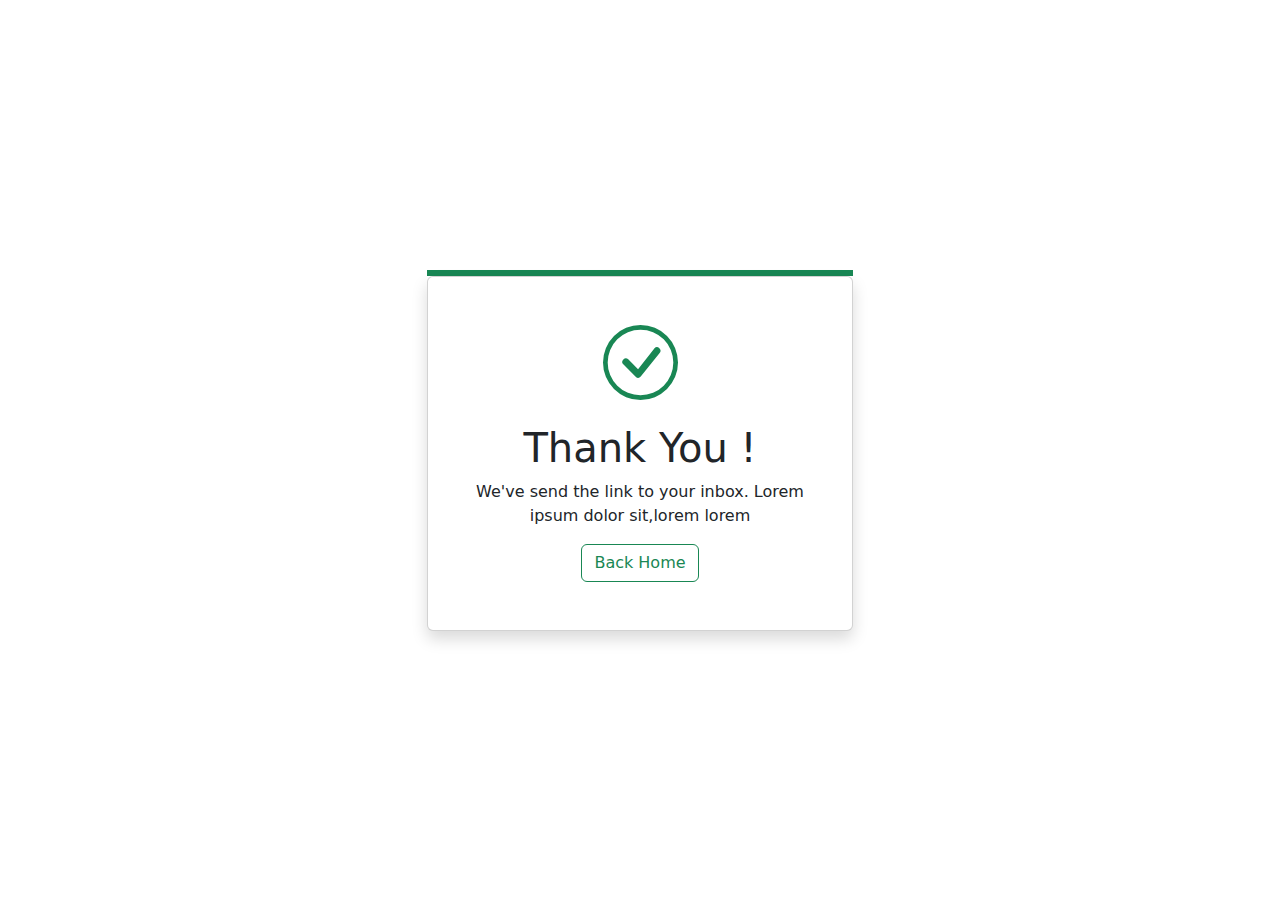
==== thankyou.html @ bd0b345c "thank you page linked to index" ====
<!DOCTYPE html>
<html lang="en">

    <head>
        <meta charset="UTF-8">
        <meta http-equiv="X-UA-Compatible" content="IE=edge">
        <meta name="viewport" content="width=device-width, initial-scale=1.0">
        <title>Bootstrap 5 Thank You Example</title>
        <link href="https://cdn.jsdelivr.net/npm/bootstrap@5.2.0/dist/css/bootstrap.min.css" rel="stylesheet">
    </head>

    <body>
        <div class="vh-100 d-flex justify-content-center align-items-center">
            <div class="col-md-4">
                <div class="border border-3 border-success"></div>
                <div class="card  bg-white shadow p-5">
                    <div class="mb-4 text-center">
                        <svg xmlns="http://www.w3.org/2000/svg" class="text-success" width="75" height="75"
                            fill="currentColor" class="bi bi-check-circle" viewBox="0 0 16 16">
                            <path d="M8 15A7 7 0 1 1 8 1a7 7 0 0 1 0 14zm0 1A8 8 0 1 0 8 0a8 8 0 0 0 0 16z" />
                            <path
                                d="M10.97 4.97a.235.235 0 0 0-.02.022L7.477 9.417 5.384 7.323a.75.75 0 0 0-1.06 1.06L6.97 11.03a.75.75 0 0 0 1.079-.02l3.992-4.99a.75.75 0 0 0-1.071-1.05z" />
                        </svg>
                    </div>
                    <div class="text-center">
                        <h1>Thank You !</h1>
                        <p>We've send the link to your inbox. Lorem ipsum dolor sit,lorem lorem </p>
                        <button href="index.html" class="btn btn-outline-success">Back Home</button>
                    </div>
                </div>
            </div>
        </div>
    </body>

</html>
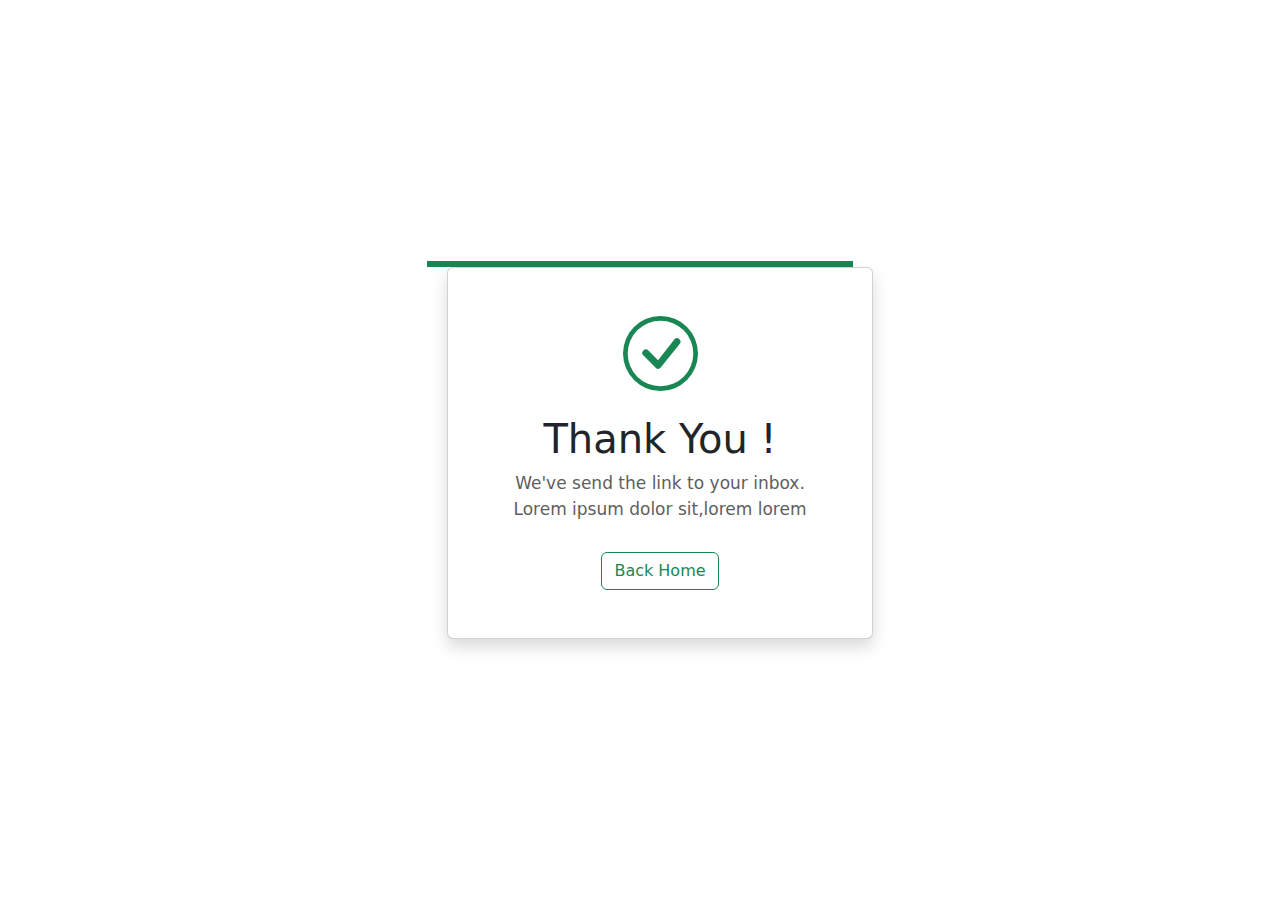
==== commit 30e58faf: "dasa" ====
--- a/thankyou.html
+++ b/thankyou.html
@@ -6,6 +6,7 @@
         <meta http-equiv="X-UA-Compatible" content="IE=edge">
         <meta name="viewport" content="width=device-width, initial-scale=1.0">
         <title>Bootstrap 5 Thank You Example</title>
+        <link rel="stylesheet" href="css/style.css"/>
         <link href="https://cdn.jsdelivr.net/npm/bootstrap@5.2.0/dist/css/bootstrap.min.css" rel="stylesheet">
     </head>
 
@@ -25,7 +26,7 @@
                     <div class="text-center">
                         <h1>Thank You !</h1>
                         <p>We've send the link to your inbox. Lorem ipsum dolor sit,lorem lorem </p>
-                        <button href="index.html" class="btn btn-outline-success">Back Home</button>
+                        <a href="index.html" ><button class="btn btn-outline-success">Back Home</button></a>
                     </div>
                 </div>
             </div>
--- a/css/style.css
+++ b/css/style.css
@@ -0,0 +1,1083 @@
+/* Common style Start */
+@import url('https://fonts.googleapis.com/css2?family=Poppins:wght@200;300;400;500;600;700;800;900&display=swap');
+
+:root {
+    --theme:#1d9bac;
+    --gray: #efefef;
+    --black:#000;
+    --buttonColor:#1d9bac;
+}
+
+html {
+    scroll-behavior: smooth;
+}
+
+button, body {
+    font-family: 'Poppins', sans-serif;
+}
+
+*{
+    margin: 0;
+    padding: 0;
+    box-sizing: border-box;
+}
+
+p {
+    font-size: 14px;
+    line-height: 26px;
+}
+
+.fullContainer {
+    width: 100%;
+}
+
+.container {
+    width: 1140px;
+    margin: auto;
+}
+
+.sectionTitle {
+    width: 300px;
+    border-bottom: 3px solid var(--theme);
+    text-align: center;
+    font-size: 2rem;
+    font-weight: 200;
+    margin: 0 auto 50px;
+    position: relative;
+    padding: 10px 0;
+    text-transform: uppercase;
+}
+
+.sectionTitle::after {
+    display: inline-block;
+    content: "";
+    height: 15px;
+    width: 15px;
+    background-color: var(--theme);
+    position: absolute;
+    left: calc(50% - 10px);
+    top: calc(75% - 7px);
+    transform: rotate(45deg) translate(50%, 50%);
+    border: 3px solid #fff;
+}
+
+section {
+    padding: 60px 0;
+    position: relative;
+}
+
+/* Common style End */
+
+/* home style start */
+header {
+    width: 100%;
+    background-color: rgb(0, 0, 0, 0.6);
+    z-index: 2;
+    position: fixed;
+}
+
+header .container {
+    display: flex;
+    justify-content: space-between;
+}
+
+header .container .logo img {
+    height: 100%;
+}
+
+header nav ul {
+    list-style-type: none;
+}
+
+header nav ul li {
+    display: inline-block;
+}
+
+header nav ul li a {
+    display: inline-block;
+    height: 75px;
+    line-height: 75px;
+    padding: 0 15px;
+    text-decoration: none;
+    text-transform: capitalize;
+    font-size: 16px;
+    color: #fff;
+    transition: 0.3s;
+}
+
+header nav ul li a:hover {
+    background-color: var(--theme);
+}
+
+.banner {
+    min-height: 100vh;
+    width: 100%;
+    background-image: url("../img/gallery/img10.jpg");
+    background-size: cover;
+    background-attachment: relative;
+}
+
+.banner h1 {
+    margin-top: 230px;
+    display: inline-block;
+    font-size: 3.5rem;
+    color: #fff;
+    text-shadow: 0 0 2px var(--black);
+    width: 50%;
+    line-height: 4.2rem;
+    font-weight: 100;
+}
+
+.banner h1 span {
+    background-color: var(--theme);
+    display: inline-block;
+    line-height: 3.5rem;
+    padding: 0 15px;
+    font-weight: 600;
+    border-radius: 5px;
+}
+
+.banner p {
+    color: #fff;
+    width: 50%;
+    text-shadow: 0 0 2px var(--black);
+    margin-top: 10px;
+}
+
+.banner button {
+    background-color: var(--theme);
+    border: 0;
+    outline: none;
+    color: #fff;
+    padding: 10px 15px;
+    margin-top: 20px;
+    font-size: 13px;
+    border-radius: 3px;
+    font-weight: 600;
+}
+/* home style End */
+
+/*programs style start */
+
+.programs{
+    background-color: var(--gray);
+}
+
+.programs .boxContainer {
+    display: grid;
+    grid-template-columns: repeat(4, 1fr);
+    grid-gap: 50px;
+}
+
+.programs .boxContainer .box {
+    background-color: #fff;
+    text-align: center;
+    padding-bottom: 25px;
+    border-radius: 5px;
+    box-shadow: 0 0 3px #c5c5c5;
+    position: relative;
+    margin-bottom: 15px;
+}
+
+.programs .boxContainer .box .cardImage {
+    width: 100%;
+    height: 300px;
+    background-position: center;
+    background-size: cover;
+    position: relative;
+    overflow: hidden;
+    border-radius: 5px 5px 0 0;
+    color: #fff;
+}
+
+.programs .boxContainer .box .cardImage:after {
+    width: 100%;
+    height: 100%;
+    background-position: center;
+    background-size: cover;
+    content: "";
+    position: absolute;
+    left: 0;
+    top: 0;
+    filter: grayscale(100%);
+    transition: 0.4s;
+
+}
+
+.programs .boxContainer .box:nth-child(1) .cardImage,
+.programs .boxContainer .box:nth-child(1) .cardImage:after {
+    background-image: url("../img/gallery/img1.jpg");
+}
+
+.programs .boxContainer .box:nth-child(2) .cardImage,
+.programs .boxContainer .box:nth-child(2) .cardImage:after{
+    background-image: url("../img/gallery/img6.jpg");
+}
+
+.programs .boxContainer .box:nth-child(3) .cardImage,
+.programs .boxContainer .box:nth-child(3) .cardImage:after {
+    background-image: url("../img/gallery/sports/soccer2.jpg");
+}
+
+.programs .boxContainer .box:nth-child(4) .cardImage,
+.programs .boxContainer .box:nth-child(4) .cardImage:after {
+    background-image: url("../img/gallery/Donations/smu5.jpg");
+}
+
+.programs .boxContainer .box:hover .cardImage:after {
+    top:100%
+}
+
+.programs .boxContainer .box .donationCount {
+    font-size: 16px;
+    margin-top: 15px;
+    font-weight: 600;
+    color: #444;
+}
+
+.programs .boxContainer .box .donationCount {
+    font-size: 13px;
+    font-weight: 600;
+    color: #444;
+    margin-top: 10px;
+}
+
+.programs .boxContainer .box .donationCount span {
+    color: var(--theme);
+}
+
+.programs .boxContainer .box button {
+    position: absolute;
+    left: 50%;
+    background-color: var(--theme);
+    color: #fff;
+    transform: translate(-50%);
+    bottom: -15px;
+    border-radius: 60px;
+    padding: 7px 15px;
+    border: 0;
+    outline: none;
+    cursor: pointer;
+}
+/*programs style end*/
+
+/* Donations style start */
+
+.donation {
+    height: 100vh;
+    overflow: hidden;
+    position: relative;
+}
+
+.donation .videoPlayer {
+    position: absolute;
+    top: 50%;
+    left: 50%;
+    width: 100%;
+    transform: translate(-50%, -50%);
+}
+
+.donation .sectionTitle {
+    color:#fff;
+    text-shadow: 0 0 4px #000;
+}
+
+.donation .donationContainer {
+    position: absolute;
+    background-color: #00000096;
+    width: 600px;
+    top: 35vh;
+    color: #fff;
+    text-shadow: 0 0 3px #000;
+    padding: 30px;
+}
+
+.donation .donationContainer h3 {
+    font-size: 35px;
+    font-weight: 300;
+}
+
+
+
+.donation .donationContainer p {
+    font-size: 15px;
+    line-height: 20px;
+    margin: 10px 0 30px;
+}
+
+.donation .donationContainer button {
+    background-color: var(--theme);
+    border: 0;
+    color: #fff;
+    padding: 10px 25px;
+    font-weight: bold;
+    font-size: 14px;
+    outline: none;
+    cursor: pointer;
+}
+
+.donation .donationContainer button:hover{
+    background-color: #2E94E3;
+}
+
+/* Donations style end */
+
+
+/*Get involved style start here*/
+.getinvolved {
+    background-color: var(--gray);
+}
+/*Get involved style end here*/
+
+
+/* Gallery style start here*/
+.gallery {
+    background-color: var(--gray);
+}
+.gallery .controls {
+	display: flex;
+	align-items: center;
+	justify-content: center;
+    justify-content: space-between;
+	flex-wrap: wrap;
+	padding: 20px 0;
+	list-style: none;
+}
+
+.gallery .controls .buttons {
+	height: 40px;
+	width: 140px;
+	background: #fff;
+	color: rgb(61, 60, 60);
+	font-size: 20px;
+	line-height: 40px;
+	cursor: pointer;
+	box-shadow: 0 3px 5px rgba(0, 0, 0, .3);
+	text-align: center;
+}
+
+.gallery .controls .buttons.active {
+	background: var(--theme);
+	color: whitesmoke;
+}
+
+.gallery .controls .buttons:hover {
+	background: var(--theme);
+	color: whitesmoke;
+}
+
+.gallery .image-container {
+	display: flex;
+	align-items: center;
+	justify-content: center;
+	flex-wrap: wrap;
+    justify-content: space-between;
+}
+
+.gallery .image-container .image {
+	height: 250px;
+	width: 350px;
+	overflow: hidden;
+	border: 15px solid #fff;
+	box-shadow: 0 3px 5px rgba(0, 0, 0, .3);
+    margin-bottom: 25px;
+	
+}
+
+.gallery .image-container .image img {
+	height: 100%;
+	width: 100%;
+	object-fit: cover;
+}
+
+.gallery .image-container .image:hover img {
+	transform: scale(1.4);
+
+}
+/* Gallery style end here*/
+
+/* Contact us style start here*/
+.contactus {
+    background-color: var(--gray);
+}
+.contactusSection {
+	width: 100%;
+	display: flex;
+	justify-content: center;
+	align-items: center;
+}
+
+.contactInfo {
+	color: #333;
+	max-width: 500px;
+	line-height: 65px;
+	padding-left: 50px;
+	font-size: 18px;
+}
+
+.contactInfo i {
+	margin-right: 20px;
+	font-size: 25px;
+}
+
+.contact-form{
+	max-width: 700px;
+	margin-right: 50px;
+}
+
+.contactInfo, .contact-form{
+	flex: 1;
+}
+
+.contact-form h2{
+	color: #333;
+	text-align: center;
+	font-size: 35px;
+	text-transform: uppercase;
+	margin-bottom: 30px;
+}
+
+.contact-form .text-box {
+	background: #000;
+	color: whitesmoke;
+	border: none;
+	width: calc(50% - 10px);
+	height: 50px;
+	padding: 12px;
+	font-size: 15px;
+	border-radius: 5px;
+	box-shadow: 0 1px rgba(0, 0, 0, .1);
+	margin-bottom: 20px;
+	opacity: 0.9;
+}
+
+
+
+.contact-form textarea {
+	background: #000;
+	color: whitesmoke;
+    font-family: 'Poppins';
+	border: none;
+	width: 98%;
+	padding: 12px;
+	font-size: 15px;
+	min-height: 200px;
+	max-height: 400px;
+	resize: vertical;
+	border-radius: 5px;
+	box-shadow: 0 1px 1px rgb(0, 0, 0,.1);
+	margin-bottom: 20px;
+	opacity: 0.9;
+}
+
+.contact-form .send-btn {
+	float: right;
+    margin-right: 14px;
+	background: var(--theme);
+	color: whitesmoke;
+	border: none;
+	width: 120px;
+	height: 40px;
+	font-size: 15px;
+	font-weight: 600;
+	text-transform: uppercase;
+	letter-spacing: 2px;
+	border-radius: 5px;
+	cursor: pointer;
+	transition: 0.3s;
+	transition-property: background;
+	margin-bottom: 10px;
+}
+
+.contact-form .send-btn:hover {
+	background: var(--buttonColor);
+}
+/*Contact us style end here*/
+
+/********* POP UP STYLing********/
+.popup {
+    width: 400px;
+    background: #fff;
+    position: absolute;
+    top: 0;
+    left: 50%;
+    transform: translate(-50%, -50%) scale(0.1);
+    text-align: center;
+    padding: 0 30px 30px;
+    color: #333;
+    visibility: hidden;
+    transition: transform 0.4s, top 0.4s;
+}
+
+.open-popup {
+    visibility: visible;
+    top: 50%;
+    transform: translate(-50%, -50%) scale(1);
+}
+
+.popup img {
+    width: 100px;
+    margin-top: -50px;
+    border-radius: 50%;
+    box-shadow: 0 2px 5px rgba(0, 0, 0, .2);
+
+}
+
+.popup button {
+    width: 100%;
+    color:#fff;
+    margin-top: 50px;
+    padding: 10px 0;
+    background: #6fd649;
+    border: 0;
+    outline: none;
+    font-size: 18px;
+    border-radius: 4px;
+    cursor: pointer;
+    box-shadow: 0 5px 5px rgba(0, 0, 0, 0.2);
+}
+/* about us start */
+
+.aboutus {
+    background-color: var(--gray);
+}
+
+#aboutSection .cards {
+    display: flex;
+    flex-wrap: wrap;
+    justify-content: space-between;
+    margin-top: 50px;
+    position: relative;
+    height: 245px;
+}
+
+#aboutSection .cards > div {
+    width: 350px;
+    background-color: var(--gray);
+    padding: 15px;
+    color: #444;
+    text-align: center;
+    border-radius: 7px;
+    height: 225px;
+    border: 1px solid var(--black);
+    transition: 0.4s;
+}
+
+#aboutSection .cards > div:hover {
+    width: 350px;
+    margin-top: -20px;
+    border-color: var(--theme);
+    padding: 55px;
+    height: auto;
+}
+
+#aboutSection .cards > div .title {
+    font-size: 18px;
+    font-weight: 600;
+    text-transform: uppercase;
+}
+
+#aboutSection .cards > div p {
+    font-size: 14px;
+    margin-top: 15px;
+}
+
+#aboutSection .cards > div button {
+    border: 1px solid var(--theme);
+    outline: none;
+    padding: 7px 15px;
+    margin-top: 15px;
+    font-size: 12px;
+    border-radius: 3px;
+    cursor: pointer;
+}
+
+#aboutSection .cards > div:hover button {
+    background-color: var(--theme);
+    color: #fff;
+    transition: 0.7s;
+}
+
+/*****************  MEET OUR TEAM ***************/
+.card{
+	width: 100%;
+	display: flex;
+	justify-content: space-between;
+	align-items: center;
+	flex-direction: column;
+	margin: 0px 20px;
+	padding: 20px 20px;
+	background-color: #efefef;
+	border-radius: 10px;
+	cursor: pointer;
+}
+.card:hover{
+	background-color: #333;
+	text-transform: inherit;
+	color: var(--theme);
+	transition: 0.4s ease;
+}
+.card .icon{
+	font-size: 35px;
+	margin-bottom: 5px;
+    
+}
+
+.card h2{
+	font-size: 28px;
+	color: #c94f4f;
+	margin-bottom: 20px;
+
+}
+
+.card p{
+	font-size: 17px;
+	margin-bottom: 30px;
+	line-height: 1.5;
+	color: #5e5e5e;
+}
+
+.row1{
+	display: flex;
+	flex-wrap: wrap;
+	padding: 2em 1em;
+	text-align: center;
+	justify-content: space-between;
+	
+}
+
+.column{
+	width: 30%;
+	padding: 2em 1em;
+}
+
+.card1{
+	padding: 3em 1em;
+	background: #3f4041;
+	cursor: pointer;
+}
+
+.card1 .img-container{
+	width: 13em;
+	height: 13em;
+	background-color: var(--gray);
+	padding: 0.5em;
+	border-radius: 50%;
+	margin: 0 auto 2em auto;
+}
+
+.card1 img{
+	width: 12em;
+	height: 12em;
+	border-radius: 50%;
+
+}
+
+.card1 h3{
+	font-weight: 500;
+	color:whitesmoke;
+}
+
+.card1 p{
+	font-weight: 300;
+	text-transform: uppercase;
+	margin: 0.5em 0 2em 0;
+	letter-spacing: 2px;
+	color:whitesmoke;
+	
+}
+
+.icons{
+	width: 50%;
+	min-width: 180px;
+	margin: auto;
+	display: flex;
+	justify-content: space-between;
+}
+
+.icons i:hover {
+    color:#000;
+}
+
+.card1 a{
+	text-decoration: none;
+	color: inherit;
+	font-size: 1.4em;
+}
+/** Cards Social media Icons*/
+.card1:hover{
+	background:var(--theme);
+	color: whitesmoke;
+}
+
+.card1:hover .img-container{
+	transform: scale(1.1);
+}
+
+/*****************  about us end****************/
+
+/*****************  Footer style start here*/
+footer {
+    background-color: #181818;
+    color: #7f7f7f;
+    padding: 50px;
+    font-size: 14px;
+}
+
+footer .container {
+    display: grid;
+    grid-template-columns: 1fr 1fr 1fr;
+    grid-gap: 50px;
+}
+
+footer .title {
+    font-size: 20px;
+    font-weight: 600;
+    text-transform: uppercase;
+    border-bottom: 2px solid;
+    margin-bottom: 30px;
+    padding: 0 0 5px 0;
+}
+
+footer p {
+    margin-bottom: 10px;
+}
+
+footer .linksContainer ul {
+    list-style-type: none;
+}
+
+footer .linksContainer ul li a {
+    text-decoration: none;
+    color: #7f7f7f;
+    margin-bottom: 10px;
+    display: inline-block;
+}
+
+footer .newsLetterContainer img {
+    height: 80px;
+    margin-bottom: 11px;
+}
+
+footer .newsLetterContainer input {
+    background-color: transparent;
+    border: 1px solid var(--gray);
+    outline: none;
+    padding: 10px 15px;
+    width: 100%;
+    color:#ccc;
+    border-radius: 10px;
+}
+
+.btn img{
+	line-height: 0px;
+	font-size: 26px;
+	transition: 0.2s linear;
+    border-radius: 5px;
+}
+
+.btn:hover img{
+	transform: scale(1.2);
+}
+/* Footer style end here */
+
+/* Mobile & Tablet devices screen responisiveness start*/
+@media screen and (max-width: 1140px) {
+    
+    .container {
+        width: 100%;
+        padding: 0 15px;
+    }
+
+    .donation .videoPlayer {
+        width: 1280px;
+    }
+
+}
+
+@media screen and (max-width: 1080px){
+    .banner h1 {
+        margin-top: 200px;
+    }
+    #aboutSection .cards {
+        justify-content: space-around;
+        height: auto;
+    }
+
+    #aboutSection .cards > div {
+        margin: 10px 0;
+    }
+}
+
+@media screen and (max-width: 1024px){
+    .banner {
+        background-position-x: 45%;
+    }
+
+    .banner h1 {
+        font-size: 2.5rem;
+    }
+
+    .programs .boxContainer {
+        grid-template-columns: repeat(2, 1fr);
+    }
+
+    .card{
+	width: 100%;
+	display: flex;
+	justify-content: space-between;
+	align-items: center;
+	flex-direction: column;
+	margin: 0px 20px;
+	padding: 20px 20px;
+	background-color: #efefef;
+	border-radius: 10px;
+	cursor: pointer;
+}
+.card:hover{
+	background-color: #333;
+	text-transform: inherit;
+	color: whitesmoke;
+	transition: 0.4s ease;
+}
+.card .icon{
+	font-size: 35px;
+	margin-bottom: 5px;
+}
+
+.card h2{
+	font-size: 28px;
+	color: var(--theme);
+	margin-bottom: 20px;
+
+}
+
+.card p{
+	font-size: 17px;
+	margin-bottom: 30px;
+	line-height: 1.5;
+	color: #5e5e5e;
+}
+
+.row1{
+	display: flex;
+	flex-wrap: wrap;
+	padding: 2em 1em;
+	text-align: center;
+	justify-content: space-between;
+	
+}
+
+.column{
+	width: 30%;
+	padding: 2em 1em;
+}
+
+.card1{
+	padding: 3em 1em;
+	background: #3f4041;
+	cursor: pointer;
+}
+
+.card1 .img-container{
+	width: 13em;
+	height: 13em;
+	background-color:#a993ff;
+	padding: 0.5em;
+	border-radius: 50%;
+	margin: 0 auto 2em auto;
+}
+
+.card1 img{
+	width: 12em;
+	height: 12em;
+	border-radius: 50%;
+
+}
+
+.card1 h3{
+	font-weight: 500;
+	color:whitesmoke;
+}
+
+.card1 p{
+	font-weight: 300;
+	text-transform: uppercase;
+	margin: 0.5em 0 2em 0;
+	letter-spacing: 2px;
+	color:whitesmoke;
+	
+}
+
+.icons{
+	width: 50%;
+	min-width: 180px;
+	margin: auto;
+	display: flex;
+	justify-content: space-between;
+}
+
+.icons i:hover {
+    color:#000;
+}
+
+.card1 a{
+	text-decoration: none;
+	color: inherit;
+	font-size: 1.4em;
+}
+
+.card1:hover{
+	background: linear-gradient(#6045ea, #8567f7);
+	color:#ffffff;
+    transition: 4s ease;
+}
+
+.card1:hover .img-container{
+	transform: scale(1.1);
+    transition: 4s ease;
+}
+
+
+
+}
+
+/*burger menu style start*/
+@media screen and (max-width: 800px){
+    header nav {
+        position: relative;
+        border: 2px solid #fff;
+        height: 30px;
+        width: 30px;
+        margin-top: 20px;
+        border-radius: 5px;
+    }
+
+    /****MEET OUR TEAM***/
+    .row1{
+        flex: 0 0 33.33%;
+        max-width: 33.33%;
+        padding: 0 1em;
+        display: flex;
+        flex-direction: column;
+    }
+    
+    .column{
+        flex: 0 0 33.33%;
+        width: 400px;
+        margin-top: 10px;
+        padding: 0 1em;
+        display: flex;
+        flex-direction: column;
+    }
+
+/* burger menu designing start*/
+    header nav:after{
+        top: 17px;
+    }
+
+    header nav:before{
+        top: 7px;
+    }
+
+    header nav:after, header nav:before {
+        content: "";
+        height: 2px;
+        width: 17px;
+        background-color: #fff;
+        display: block;
+        position: absolute;
+        left: 5px;
+    }
+    /* burger menu designing end*/
+
+    header nav ul {
+        position: absolute;
+        right: -500px;
+        top: 37px;
+        transition: 0.5s;
+    }
+
+    header nav:hover ul {
+        right: 0;
+    }
+
+    header nav ul li {
+        display: block;
+    }
+
+    header nav ul li a {
+        width: 300px;
+        background-color: rgba(0, 0, 0, .6);
+    }
+
+    .banner {
+        background-position-x: 65%;
+    }
+
+    .banner p {
+        font-size: 14px;
+    }
+
+    .banner p, .banner h1 {
+        width: 70%;
+    }
+
+    #aboutSection .cards > div:hover {
+        width: 350px;
+    }
+
+    
+
+    .contactusSection{
+		flex-direction: column;
+	}
+	.contactInfo, .contact-form{
+		margin: 30px 50px;
+	}
+
+	.contact-form h2{
+		font-size: 30px;
+	}
+
+	.contact-form .text-book{
+		width: 100%;
+	}
+
+    #aboutSection .cards >  div:hover {
+        width: 400px;
+        margin-top: 10px;
+        padding: 35px;
+    }
+
+    .programs .boxContainer {
+        grid-template-columns: 1fr;
+    }
+
+    .donation .donationContainer {
+        width: 93%;
+    }
+
+}
+
+@media screen and (max-width: 477px) {
+
+    footer .container {
+        grid-template-columns: 1fr;
+    }
+
+    .donation .donationContainer h3 {
+        font-size: 18px;
+        line-height: 24px;
+    }
+
+    .banner h1 {
+        margin-top: 100px;
+    }
+    
+}
+
+
+/*burger menu style end*/
+
+/* Mobile & Tablet devices screen responisiveness end */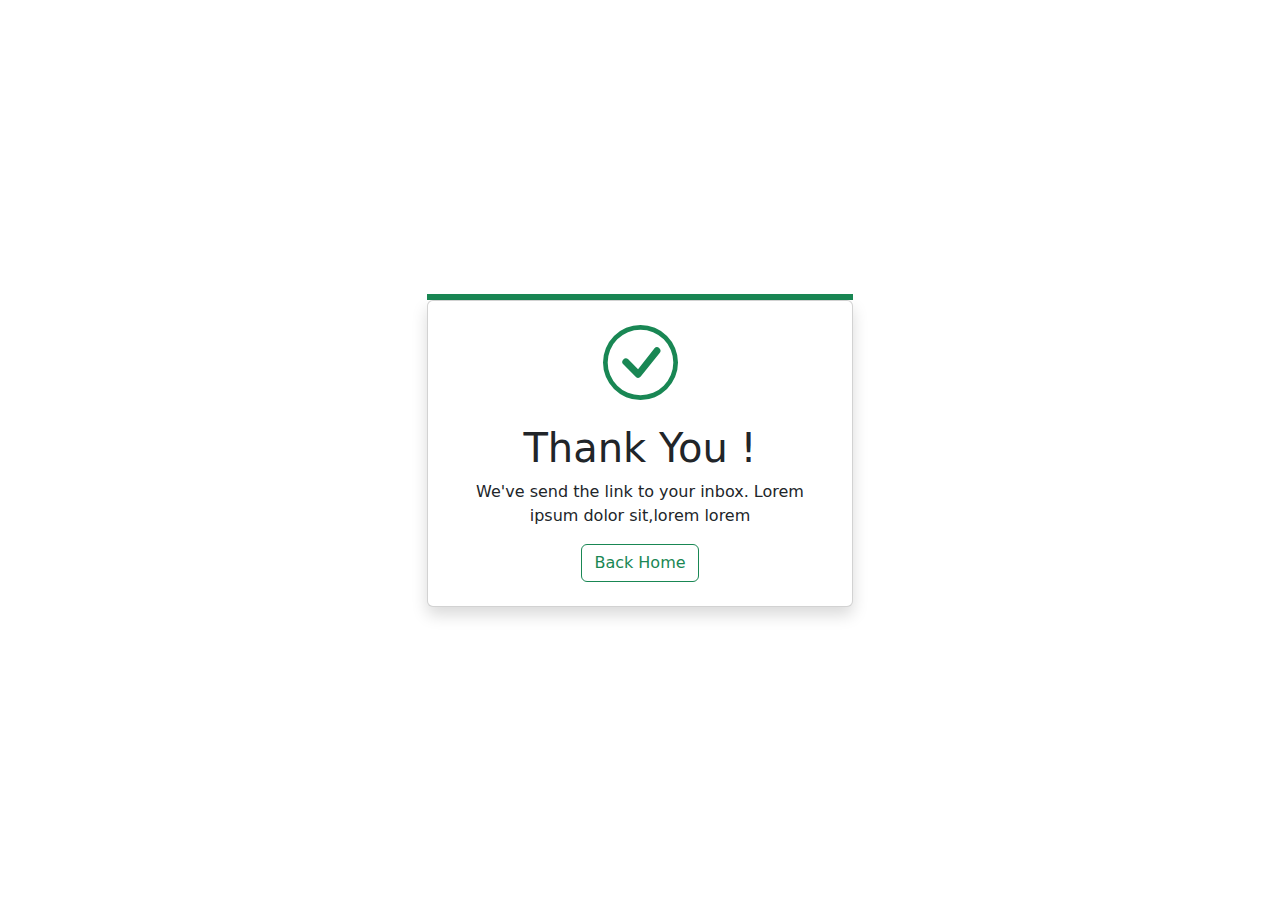
==== commit d22cae73: "removed style sheet from thank you page" ====
--- a/thankyou.html
+++ b/thankyou.html
@@ -6,7 +6,7 @@
         <meta http-equiv="X-UA-Compatible" content="IE=edge">
         <meta name="viewport" content="width=device-width, initial-scale=1.0">
         <title>Bootstrap 5 Thank You Example</title>
-        <link rel="stylesheet" href="css/style.css"/>
+
         <link href="https://cdn.jsdelivr.net/npm/bootstrap@5.2.0/dist/css/bootstrap.min.css" rel="stylesheet">
     </head>
 
@@ -14,7 +14,7 @@
         <div class="vh-100 d-flex justify-content-center align-items-center">
             <div class="col-md-4">
                 <div class="border border-3 border-success"></div>
-                <div class="card  bg-white shadow p-5">
+                <div class="card  bg-white shadow p-4">
                     <div class="mb-4 text-center">
                         <svg xmlns="http://www.w3.org/2000/svg" class="text-success" width="75" height="75"
                             fill="currentColor" class="bi bi-check-circle" viewBox="0 0 16 16">
